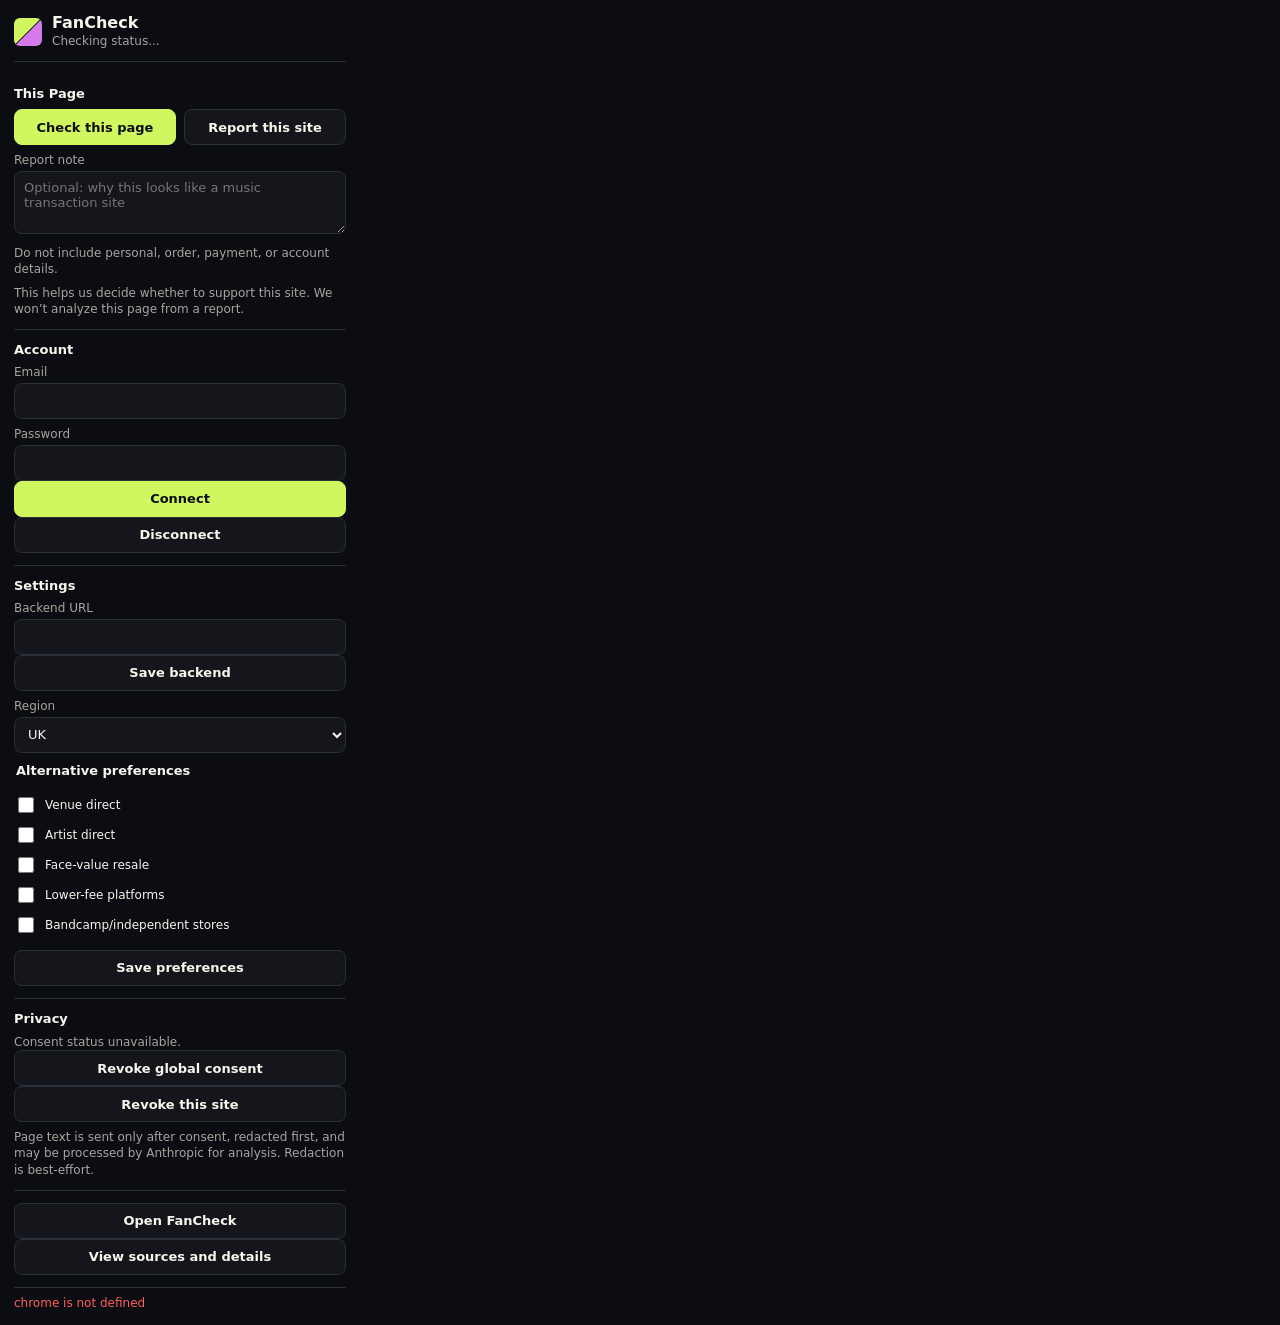
==== chrome-extension/popup.html @ 151faeb3 "Add FanCheck Chrome extension core" ====
<!doctype html>
<html lang="en">
<head>
  <meta charset="utf-8">
  <meta name="viewport" content="width=device-width, initial-scale=1">
  <title>FanCheck</title>
  <link rel="stylesheet" href="styles.css">
</head>
<body class="fancheck-popup">
  <main class="popup-shell">
    <header class="popup-header">
      <span class="fancheck-mark" aria-hidden="true"></span>
      <div>
        <h1>FanCheck</h1>
        <p id="connection-status">Checking status...</p>
      </div>
    </header>

    <section class="popup-section" aria-labelledby="actions-title">
      <h2 id="actions-title">This Page</h2>
      <div class="popup-actions">
        <button id="check-page" class="fancheck-btn fancheck-btn-primary" type="button">Check this page</button>
        <button id="report-site" class="fancheck-btn fancheck-btn-secondary" type="button">Report this site</button>
      </div>
      <label for="report-note">Report note</label>
      <textarea id="report-note" maxlength="500" rows="3" placeholder="Optional: why this looks like a music transaction site"></textarea>
      <p class="popup-help">Do not include personal, order, payment, or account details.</p>
      <p class="popup-help">This helps us decide whether to support this site. We won’t analyze this page from a report.</p>
    </section>

    <section class="popup-section" aria-labelledby="account-title">
      <h2 id="account-title">Account</h2>
      <form id="login-form">
        <label for="email">Email</label>
        <input id="email" name="email" type="email" autocomplete="email">
        <label for="password">Password</label>
        <input id="password" name="password" type="password" autocomplete="current-password">
        <button class="fancheck-btn fancheck-btn-primary fancheck-full" type="submit">Connect</button>
      </form>
      <button id="disconnect" class="fancheck-btn fancheck-btn-secondary fancheck-full" type="button">Disconnect</button>
    </section>

    <section class="popup-section" aria-labelledby="settings-title">
      <h2 id="settings-title">Settings</h2>
      <label for="backend-url">Backend URL</label>
      <input id="backend-url" type="url" spellcheck="false">
      <button id="save-backend" class="fancheck-btn fancheck-btn-secondary fancheck-full" type="button">Save backend</button>

      <label for="region">Region</label>
      <select id="region">
        <option value="UK">UK</option>
        <option value="US">US</option>
        <option value="EU">EU</option>
        <option value="Other">Other</option>
      </select>
      <fieldset>
        <legend>Alternative preferences</legend>
        <label class="checkbox"><input type="checkbox" value="venue" name="alternative"> Venue direct</label>
        <label class="checkbox"><input type="checkbox" value="artist_direct" name="alternative"> Artist direct</label>
        <label class="checkbox"><input type="checkbox" value="face_value_resale" name="alternative"> Face-value resale</label>
        <label class="checkbox"><input type="checkbox" value="lower_fee_platform" name="alternative"> Lower-fee platforms</label>
        <label class="checkbox"><input type="checkbox" value="independent_store" name="alternative"> Bandcamp/independent stores</label>
      </fieldset>
      <button id="save-preferences" class="fancheck-btn fancheck-btn-secondary fancheck-full" type="button">Save preferences</button>
    </section>

    <section class="popup-section" aria-labelledby="privacy-title">
      <h2 id="privacy-title">Privacy</h2>
      <p id="consent-status" class="popup-help">Consent status unavailable.</p>
      <button id="revoke-global" class="fancheck-btn fancheck-btn-secondary fancheck-full" type="button">Revoke global consent</button>
      <button id="revoke-site" class="fancheck-btn fancheck-btn-secondary fancheck-full" type="button">Revoke this site</button>
      <p class="popup-help">Page text is sent only after consent, redacted first, and may be processed by Anthropic for analysis. Redaction is best-effort.</p>
    </section>

    <section class="popup-section">
      <button id="open-fancheck" class="fancheck-btn fancheck-btn-secondary fancheck-full" type="button">Open FanCheck</button>
      <button id="open-detail" class="fancheck-btn fancheck-btn-secondary fancheck-full" type="button">View sources and details</button>
    </section>

    <p id="status-message" class="popup-status" aria-live="polite"></p>
  </main>
  <script src="popup.js"></script>
</body>
</html>
---- chrome-extension/styles.css ----
:root {
  --fancheck-bg: #0b0d13;
  --fancheck-surface: #14161c;
  --fancheck-surface-2: #1c1f27;
  --fancheck-text: #f7f5ec;
  --fancheck-muted: #a7a59c;
  --fancheck-border: #2b2e36;
  --fancheck-primary: #d1f760;
  --fancheck-accent: #d57aea;
  --fancheck-danger: #ff5f5b;
  --fancheck-warning: #ffc93b;
  --fancheck-focus: #d1f760;
}

.fancheck-overlay,
.fancheck-overlay *,
#fancheck-consent-dialog,
#fancheck-consent-dialog *,
.fancheck-popup,
.fancheck-popup * {
  box-sizing: border-box;
  font-family: ui-sans-serif, system-ui, -apple-system, BlinkMacSystemFont, "Segoe UI", sans-serif;
  letter-spacing: 0;
}

.fancheck-overlay {
  position: fixed;
  right: 18px;
  bottom: 18px;
  width: min(360px, calc(100vw - 28px));
  max-height: min(720px, calc(100vh - 36px));
  overflow: auto;
  z-index: 2147483647;
  background: var(--fancheck-bg);
  color: var(--fancheck-text);
  border: 1px solid var(--fancheck-border);
  border-radius: 8px;
  box-shadow: 0 24px 64px rgba(0, 0, 0, 0.42);
  padding: 16px;
  animation: fancheck-slide-up 180ms ease;
}

.fancheck-overlay.fancheck-compact {
  right: 18px;
  bottom: auto;
  top: 18px;
}

.fancheck-header,
.popup-header {
  display: flex;
  align-items: center;
  gap: 10px;
}

.fancheck-header {
  padding-right: 32px;
  margin-bottom: 14px;
}

.fancheck-mark {
  width: 28px;
  height: 28px;
  border-radius: 6px;
  background:
    linear-gradient(135deg, var(--fancheck-primary) 0 48%, transparent 49%),
    linear-gradient(315deg, var(--fancheck-accent) 0 48%, var(--fancheck-surface-2) 49%);
  flex: 0 0 auto;
}

.fancheck-header strong,
.popup-header h1 {
  display: block;
  color: var(--fancheck-text);
  font-size: 16px;
  font-weight: 800;
  line-height: 1.1;
  margin: 0;
}

.fancheck-header span,
.popup-header p {
  display: block;
  color: var(--fancheck-muted);
  font-size: 12px;
  line-height: 1.3;
  margin: 2px 0 0;
}

.fancheck-close {
  position: absolute;
  top: 10px;
  right: 10px;
  width: 30px;
  height: 30px;
  border: 1px solid var(--fancheck-border);
  border-radius: 8px;
  background: var(--fancheck-surface);
  color: var(--fancheck-text);
  font-size: 20px;
  line-height: 1;
}

.fancheck-body h2 {
  color: var(--fancheck-text);
  font-size: 18px;
  line-height: 1.22;
  margin: 0 0 8px;
}

.fancheck-body h3 {
  color: var(--fancheck-text);
  font-size: 13px;
  margin: 14px 0 8px;
}

.fancheck-muted,
.fancheck-footer {
  color: var(--fancheck-muted);
  font-size: 13px;
  line-height: 1.45;
  margin: 8px 0;
}

.fancheck-footer {
  font-size: 11px;
  margin-bottom: 0;
}

.fancheck-actions {
  display: flex;
  gap: 8px;
  margin: 14px 0 8px;
}

.fancheck-btn {
  appearance: none;
  border-radius: 8px;
  border: 1px solid var(--fancheck-border);
  min-height: 36px;
  padding: 8px 12px;
  font-size: 13px;
  font-weight: 700;
  cursor: pointer;
}

.fancheck-btn-primary {
  background: var(--fancheck-primary);
  color: #0b0d13;
  border-color: var(--fancheck-primary);
}

.fancheck-btn-secondary {
  background: var(--fancheck-surface);
  color: var(--fancheck-text);
}

.fancheck-full {
  width: 100%;
}

.fancheck-rows {
  border: 1px solid var(--fancheck-border);
  border-radius: 8px;
  overflow: hidden;
  margin: 12px 0;
}

.fancheck-row {
  display: flex;
  justify-content: space-between;
  gap: 12px;
  padding: 9px 10px;
  background: var(--fancheck-surface);
  border-bottom: 1px solid var(--fancheck-border);
  color: var(--fancheck-muted);
  font-size: 12px;
}

.fancheck-row:last-child {
  border-bottom: 0;
}

.fancheck-row strong {
  color: var(--fancheck-text);
  text-align: right;
}

.fancheck-pill {
  display: inline-flex;
  align-items: center;
  border-radius: 999px;
  padding: 4px 9px;
  font-size: 12px;
  font-weight: 700;
  background: var(--fancheck-surface-2);
  color: var(--fancheck-text);
}

.fancheck-pill-high {
  background: rgba(209, 247, 96, 0.16);
  color: var(--fancheck-primary);
}

.fancheck-pill-medium {
  background: rgba(255, 201, 59, 0.16);
  color: var(--fancheck-warning);
}

.fancheck-pill-low {
  background: rgba(255, 95, 91, 0.16);
  color: var(--fancheck-danger);
}

.fancheck-warning {
  border: 1px solid rgba(255, 201, 59, 0.34);
  border-left: 4px solid var(--fancheck-warning);
  border-radius: 8px;
  background: rgba(255, 201, 59, 0.1);
  color: var(--fancheck-text);
  font-size: 13px;
  line-height: 1.4;
  padding: 10px;
  margin: 10px 0;
}

.fancheck-alternatives {
  margin: 12px 0;
}

.fancheck-alt {
  display: block;
  border-left: 3px solid var(--fancheck-primary);
  background: var(--fancheck-surface);
  color: var(--fancheck-text);
  border-radius: 6px;
  padding: 9px 10px;
  margin-top: 8px;
  text-decoration: none;
}

.fancheck-alt strong,
.fancheck-alt span {
  display: block;
}

.fancheck-alt span {
  color: var(--fancheck-muted);
  font-size: 12px;
  line-height: 1.35;
  margin-top: 2px;
}

#fancheck-consent-dialog {
  position: fixed;
  inset: 0;
  z-index: 2147483647;
  display: grid;
  place-items: center;
  background: rgba(11, 13, 19, 0.62);
  padding: 18px;
}

.fancheck-consent-panel {
  width: min(420px, 100%);
  background: var(--fancheck-bg);
  color: var(--fancheck-text);
  border: 1px solid var(--fancheck-border);
  border-radius: 8px;
  box-shadow: 0 24px 64px rgba(0, 0, 0, 0.45);
  padding: 18px;
}

.fancheck-consent-panel h2 {
  font-size: 18px;
  margin: 0 0 8px;
}

.fancheck-consent-panel p {
  color: var(--fancheck-muted);
  font-size: 13px;
  line-height: 1.45;
  margin: 0 0 14px;
}

.fancheck-consent-actions {
  display: grid;
  gap: 8px;
}

.fancheck-popup {
  width: 360px;
  min-height: 520px;
  margin: 0;
  background: var(--fancheck-bg);
  color: var(--fancheck-text);
}

.popup-shell {
  padding: 14px;
}

.popup-header {
  padding-bottom: 12px;
  border-bottom: 1px solid var(--fancheck-border);
  margin-bottom: 12px;
}

.popup-section {
  padding: 12px 0;
  border-bottom: 1px solid var(--fancheck-border);
}

.popup-section h2,
.popup-section legend {
  color: var(--fancheck-text);
  font-size: 13px;
  font-weight: 800;
  margin: 0 0 8px;
}

.popup-section label {
  display: block;
  color: var(--fancheck-muted);
  font-size: 12px;
  margin: 8px 0 4px;
}

.popup-section input,
.popup-section textarea,
.popup-section select {
  width: 100%;
  border: 1px solid var(--fancheck-border);
  border-radius: 8px;
  background: var(--fancheck-surface);
  color: var(--fancheck-text);
  min-height: 36px;
  padding: 8px 9px;
  font-size: 13px;
}

.popup-section textarea {
  resize: vertical;
}

.popup-actions {
  display: grid;
  grid-template-columns: 1fr 1fr;
  gap: 8px;
}

.popup-help,
.popup-status {
  color: var(--fancheck-muted);
  font-size: 12px;
  line-height: 1.35;
  margin: 7px 0 0;
}

.popup-status.success {
  color: var(--fancheck-primary);
}

.popup-status.error {
  color: var(--fancheck-danger);
}

.checkbox {
  display: flex !important;
  align-items: center;
  gap: 8px;
  color: var(--fancheck-text) !important;
}

.checkbox input {
  width: 16px;
  min-height: 16px;
}

.fancheck-popup fieldset {
  border: 0;
  padding: 0;
  margin: 10px 0;
}

.fancheck-overlay button:focus-visible,
#fancheck-consent-dialog button:focus-visible,
.fancheck-popup button:focus-visible,
.fancheck-popup input:focus-visible,
.fancheck-popup textarea:focus-visible,
.fancheck-popup select:focus-visible,
.fancheck-popup a:focus-visible {
  outline: 2px solid var(--fancheck-focus);
  outline-offset: 2px;
}

.fancheck-overlay button:disabled,
#fancheck-consent-dialog button:disabled,
.fancheck-popup button:disabled {
  opacity: 0.5;
  cursor: not-allowed;
}

@keyframes fancheck-slide-up {
  from {
    opacity: 0;
    transform: translateY(12px);
  }
  to {
    opacity: 1;
    transform: translateY(0);
  }
}

@media (max-width: 520px) {
  .fancheck-overlay {
    right: 0;
    bottom: 0;
    width: 100vw;
    max-height: 80vh;
    border-radius: 8px 8px 0 0;
  }
}

@media (prefers-reduced-motion: reduce) {
  .fancheck-overlay {
    animation: none;
  }
}
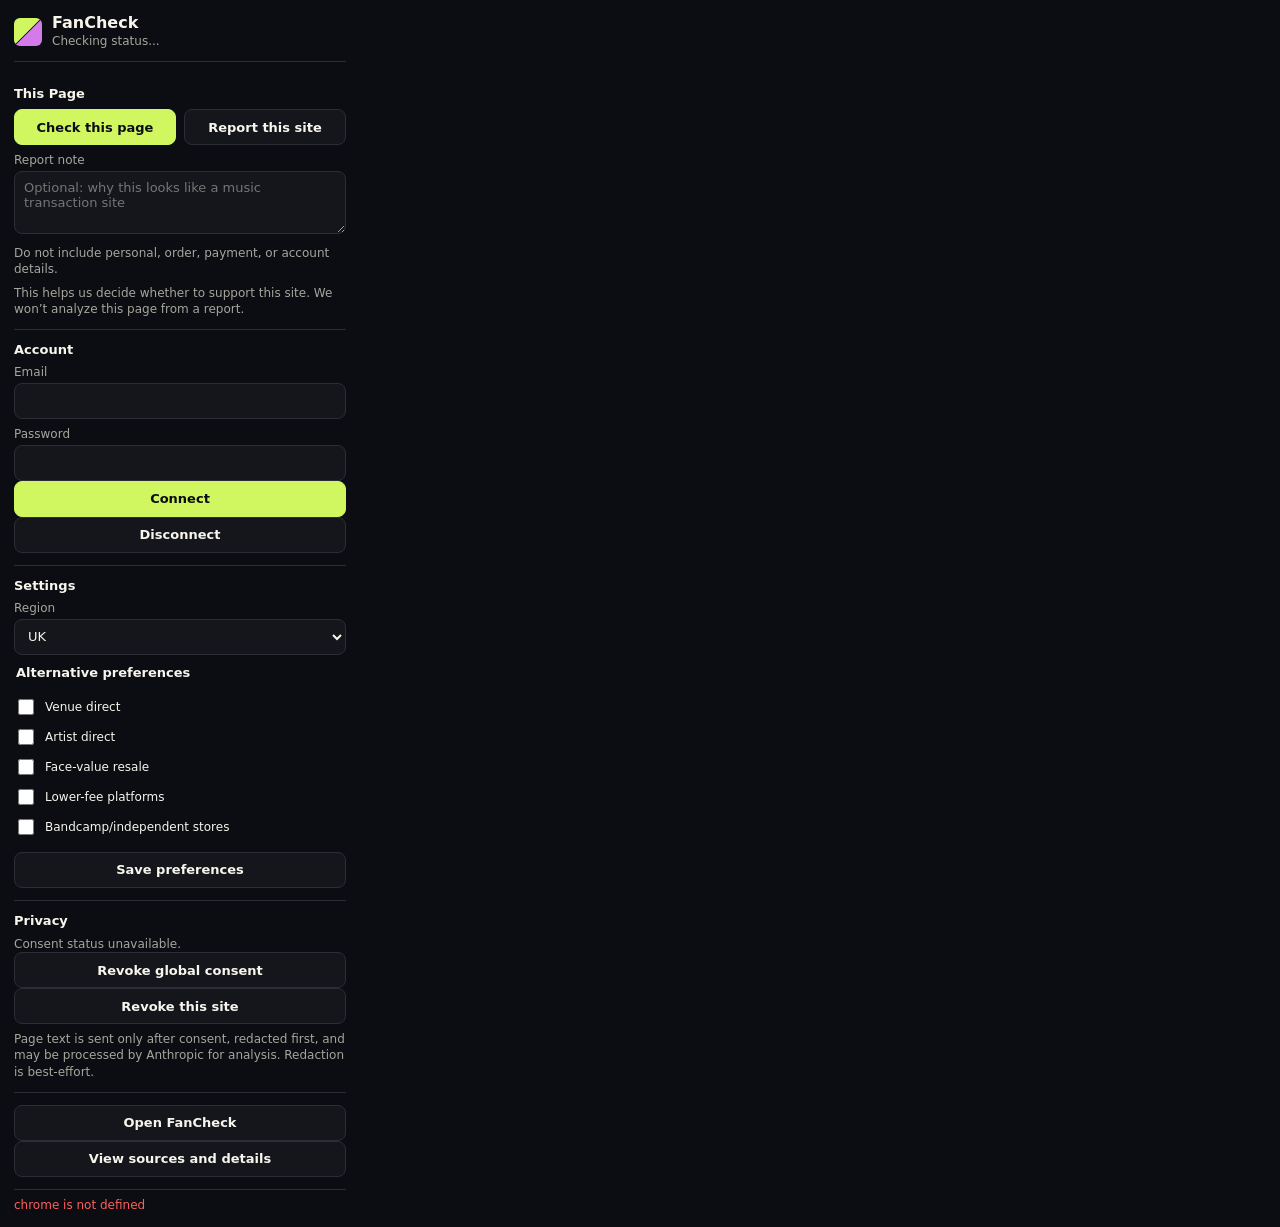
==== commit 3e682e6f: "Hide extension backend settings" ====
--- a/chrome-extension/popup.html
+++ b/chrome-extension/popup.html
@@ -42,10 +42,6 @@
 
     <section class="popup-section" aria-labelledby="settings-title">
       <h2 id="settings-title">Settings</h2>
-      <label for="backend-url">Backend URL</label>
-      <input id="backend-url" type="url" spellcheck="false">
-      <button id="save-backend" class="fancheck-btn fancheck-btn-secondary fancheck-full" type="button">Save backend</button>
-
       <label for="region">Region</label>
       <select id="region">
         <option value="UK">UK</option>
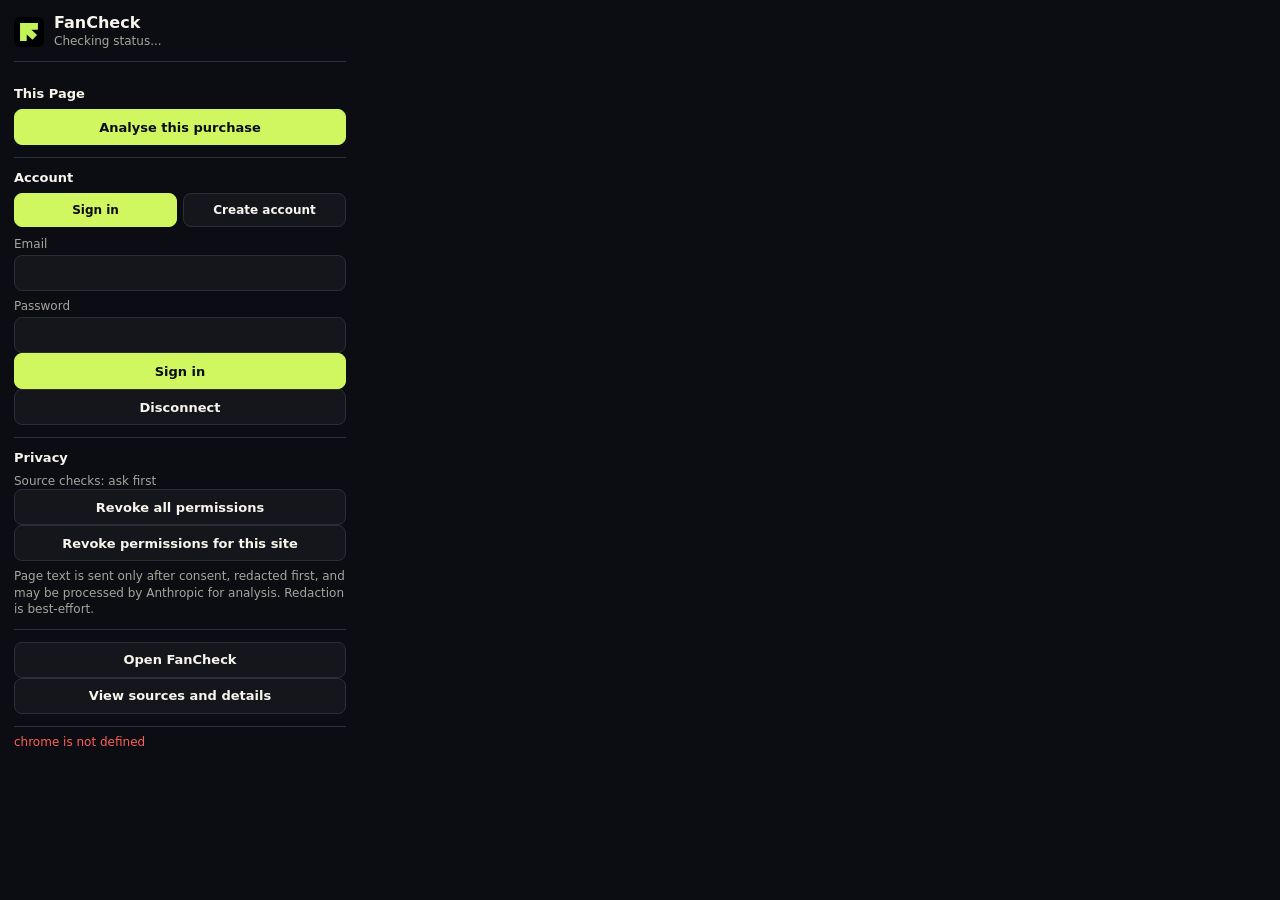
==== commit 43fa64be: "Refine FanCheck popup UX" ====
--- a/chrome-extension/popup.html
+++ b/chrome-extension/popup.html
@@ -9,7 +9,7 @@
 <body class="fancheck-popup">
   <main class="popup-shell">
     <header class="popup-header">
-      <span class="fancheck-mark" aria-hidden="true"></span>
+      <img class="fancheck-logo" src="icons/fancheck-logo.svg" alt="" aria-hidden="true">
       <div>
         <h1>FanCheck</h1>
         <p id="connection-status">Checking status...</p>
@@ -18,53 +18,43 @@
 
     <section class="popup-section" aria-labelledby="actions-title">
       <h2 id="actions-title">This Page</h2>
-      <div class="popup-actions">
-        <button id="check-page" class="fancheck-btn fancheck-btn-primary" type="button">Check this page</button>
-        <button id="report-site" class="fancheck-btn fancheck-btn-secondary" type="button">Report this site</button>
+      <button id="check-page" class="fancheck-btn fancheck-btn-primary fancheck-full" type="button">Analyse this purchase</button>
+
+      <div id="analysis-failure" class="popup-callout" hidden>
+        <p>FanCheck could not analyse this page yet.</p>
+        <button id="show-suggest-site" class="fancheck-btn fancheck-btn-secondary fancheck-full" type="button">Suggest this site</button>
       </div>
-      <label for="report-note">Report note</label>
-      <textarea id="report-note" maxlength="500" rows="3" placeholder="Optional: why this looks like a music transaction site"></textarea>
-      <p class="popup-help">Do not include personal, order, payment, or account details.</p>
-      <p class="popup-help">This helps us decide whether to support this site. We won’t analyze this page from a report.</p>
+
+      <div id="suggest-site-panel" class="popup-suggest" hidden>
+        <p class="popup-help">Think FanCheck should work here? Send the site name and a short note. We’ll review it before enabling analysis.</p>
+        <label for="report-note">Optional note</label>
+        <textarea id="report-note" maxlength="500" rows="3" placeholder="Why should FanCheck support this site?"></textarea>
+        <p class="popup-help">Do not include personal, order, payment, or account details.</p>
+        <button id="send-suggestion" class="fancheck-btn fancheck-btn-secondary fancheck-full" type="button">Send suggestion</button>
+      </div>
     </section>
 
     <section class="popup-section" aria-labelledby="account-title">
       <h2 id="account-title">Account</h2>
+      <div class="popup-segments" role="tablist" aria-label="Account mode">
+        <button id="mode-signin" class="popup-segment active" type="button" aria-pressed="true">Sign in</button>
+        <button id="mode-register" class="popup-segment" type="button" aria-pressed="false">Create account</button>
+      </div>
       <form id="login-form">
         <label for="email">Email</label>
         <input id="email" name="email" type="email" autocomplete="email">
         <label for="password">Password</label>
         <input id="password" name="password" type="password" autocomplete="current-password">
-        <button class="fancheck-btn fancheck-btn-primary fancheck-full" type="submit">Connect</button>
+        <button id="account-submit" class="fancheck-btn fancheck-btn-primary fancheck-full" type="submit">Sign in</button>
       </form>
       <button id="disconnect" class="fancheck-btn fancheck-btn-secondary fancheck-full" type="button">Disconnect</button>
     </section>
 
-    <section class="popup-section" aria-labelledby="settings-title">
-      <h2 id="settings-title">Settings</h2>
-      <label for="region">Region</label>
-      <select id="region">
-        <option value="UK">UK</option>
-        <option value="US">US</option>
-        <option value="EU">EU</option>
-        <option value="Other">Other</option>
-      </select>
-      <fieldset>
-        <legend>Alternative preferences</legend>
-        <label class="checkbox"><input type="checkbox" value="venue" name="alternative"> Venue direct</label>
-        <label class="checkbox"><input type="checkbox" value="artist_direct" name="alternative"> Artist direct</label>
-        <label class="checkbox"><input type="checkbox" value="face_value_resale" name="alternative"> Face-value resale</label>
-        <label class="checkbox"><input type="checkbox" value="lower_fee_platform" name="alternative"> Lower-fee platforms</label>
-        <label class="checkbox"><input type="checkbox" value="independent_store" name="alternative"> Bandcamp/independent stores</label>
-      </fieldset>
-      <button id="save-preferences" class="fancheck-btn fancheck-btn-secondary fancheck-full" type="button">Save preferences</button>
-    </section>
-
     <section class="popup-section" aria-labelledby="privacy-title">
       <h2 id="privacy-title">Privacy</h2>
-      <p id="consent-status" class="popup-help">Consent status unavailable.</p>
-      <button id="revoke-global" class="fancheck-btn fancheck-btn-secondary fancheck-full" type="button">Revoke global consent</button>
-      <button id="revoke-site" class="fancheck-btn fancheck-btn-secondary fancheck-full" type="button">Revoke this site</button>
+      <p id="consent-status" class="popup-help">Source checks: ask first</p>
+      <button id="revoke-global" class="fancheck-btn fancheck-btn-secondary fancheck-full" type="button">Revoke all permissions</button>
+      <button id="revoke-site" class="fancheck-btn fancheck-btn-secondary fancheck-full" type="button">Revoke permissions for this site</button>
       <p class="popup-help">Page text is sent only after consent, redacted first, and may be processed by Anthropic for analysis. Redaction is best-effort.</p>
     </section>
 
--- a/chrome-extension/styles.css
+++ b/chrome-extension/styles.css
@@ -58,13 +58,12 @@
   margin-bottom: 14px;
 }
 
-.fancheck-mark {
-  width: 28px;
-  height: 28px;
+.fancheck-logo {
+  width: 30px;
+  height: 30px;
   border-radius: 6px;
-  background:
-    linear-gradient(135deg, var(--fancheck-primary) 0 48%, transparent 49%),
-    linear-gradient(315deg, var(--fancheck-accent) 0 48%, var(--fancheck-surface-2) 49%);
+  display: block;
+  object-fit: cover;
   flex: 0 0 auto;
 }
 
@@ -349,6 +348,50 @@
   gap: 8px;
 }
 
+.popup-callout {
+  border: 1px solid var(--fancheck-border);
+  border-radius: 8px;
+  background: var(--fancheck-surface);
+  padding: 10px;
+  margin-top: 10px;
+}
+
+.popup-callout p {
+  color: var(--fancheck-text);
+  font-size: 12px;
+  line-height: 1.35;
+  margin: 0 0 8px;
+}
+
+.popup-suggest {
+  margin-top: 10px;
+}
+
+.popup-segments {
+  display: grid;
+  grid-template-columns: 1fr 1fr;
+  gap: 6px;
+  margin: 8px 0 10px;
+}
+
+.popup-segment {
+  appearance: none;
+  border: 1px solid var(--fancheck-border);
+  border-radius: 8px;
+  background: var(--fancheck-surface);
+  color: var(--fancheck-text);
+  min-height: 34px;
+  font-size: 12px;
+  font-weight: 800;
+  cursor: pointer;
+}
+
+.popup-segment.active {
+  background: var(--fancheck-primary);
+  border-color: var(--fancheck-primary);
+  color: #0b0d13;
+}
+
 .popup-help,
 .popup-status {
   color: var(--fancheck-muted);
@@ -363,6 +406,10 @@
 
 .popup-status.error {
   color: var(--fancheck-danger);
+}
+
+[hidden] {
+  display: none !important;
 }
 
 .checkbox {
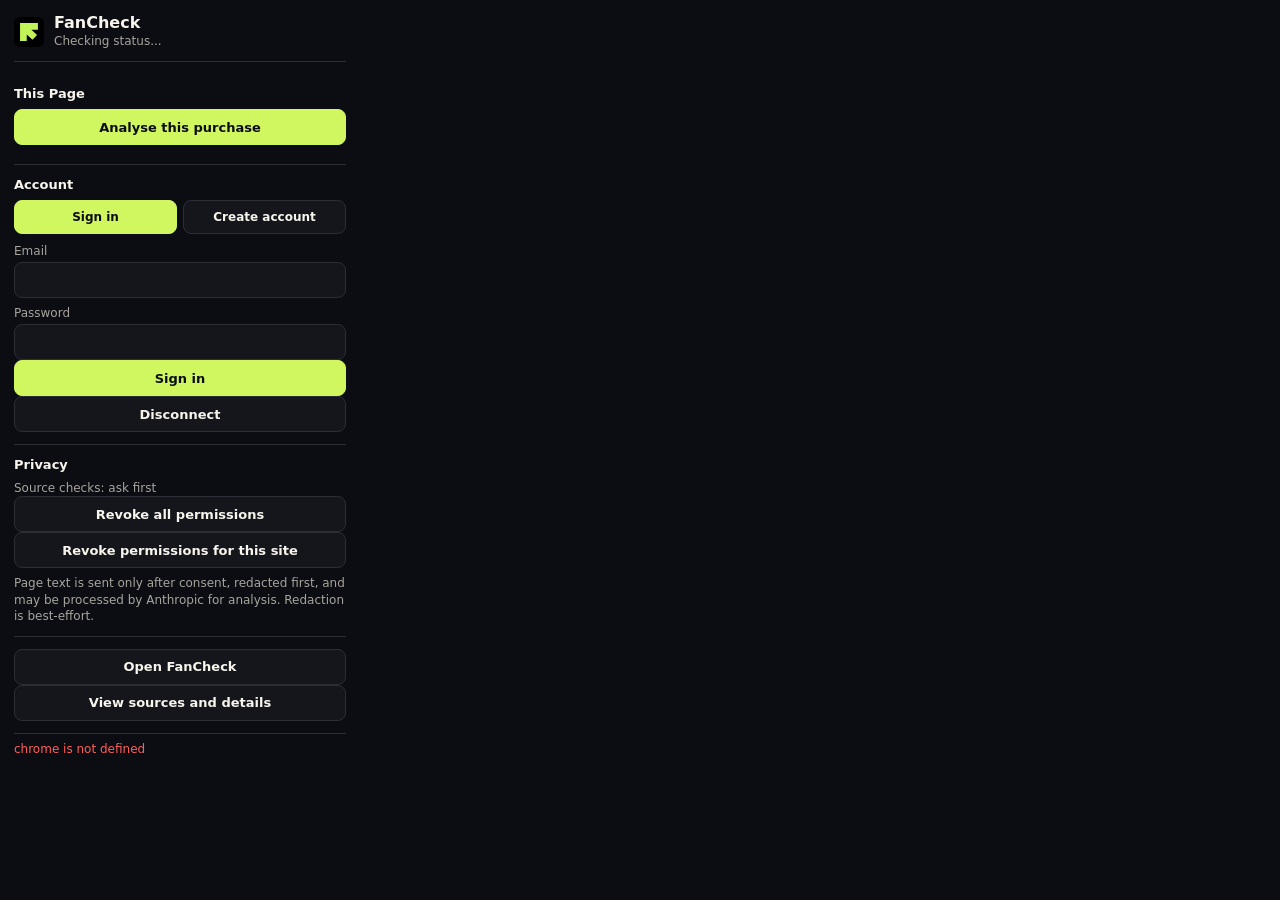
==== commit b0e0d67b: "Fix FanCheck analyse popup flow" ====
--- a/chrome-extension/popup.html
+++ b/chrome-extension/popup.html
@@ -19,6 +19,16 @@
     <section class="popup-section" aria-labelledby="actions-title">
       <h2 id="actions-title">This Page</h2>
       <button id="check-page" class="fancheck-btn fancheck-btn-primary fancheck-full" type="button">Analyse this purchase</button>
+      <p id="action-status" class="popup-action-status" aria-live="polite"></p>
+
+      <div id="popup-consent-panel" class="popup-callout" hidden>
+        <p>FanCheck can analyse this purchase by sending a short redacted text snippet to your FanCheck backend. Redaction is best-effort and the backend may use Anthropic for analysis.</p>
+        <div class="popup-consent-actions">
+          <button id="allow-all-sites" class="fancheck-btn fancheck-btn-primary" type="button">Allow for all sites</button>
+          <button id="allow-this-site" class="fancheck-btn fancheck-btn-primary" type="button">Allow for this site</button>
+          <button id="deny-consent" class="fancheck-btn fancheck-btn-secondary" type="button">Not now</button>
+        </div>
+      </div>
 
       <div id="analysis-failure" class="popup-callout" hidden>
         <p>FanCheck could not analyse this page yet.</p>
--- a/chrome-extension/styles.css
+++ b/chrome-extension/styles.css
@@ -363,6 +363,11 @@
   margin: 0 0 8px;
 }
 
+.popup-consent-actions {
+  display: grid;
+  gap: 8px;
+}
+
 .popup-suggest {
   margin-top: 10px;
 }
@@ -393,18 +398,21 @@
 }
 
 .popup-help,
-.popup-status {
+.popup-status,
+.popup-action-status {
   color: var(--fancheck-muted);
   font-size: 12px;
   line-height: 1.35;
   margin: 7px 0 0;
 }
 
-.popup-status.success {
+.popup-status.success,
+.popup-action-status.success {
   color: var(--fancheck-primary);
 }
 
-.popup-status.error {
+.popup-status.error,
+.popup-action-status.error {
   color: var(--fancheck-danger);
 }
 
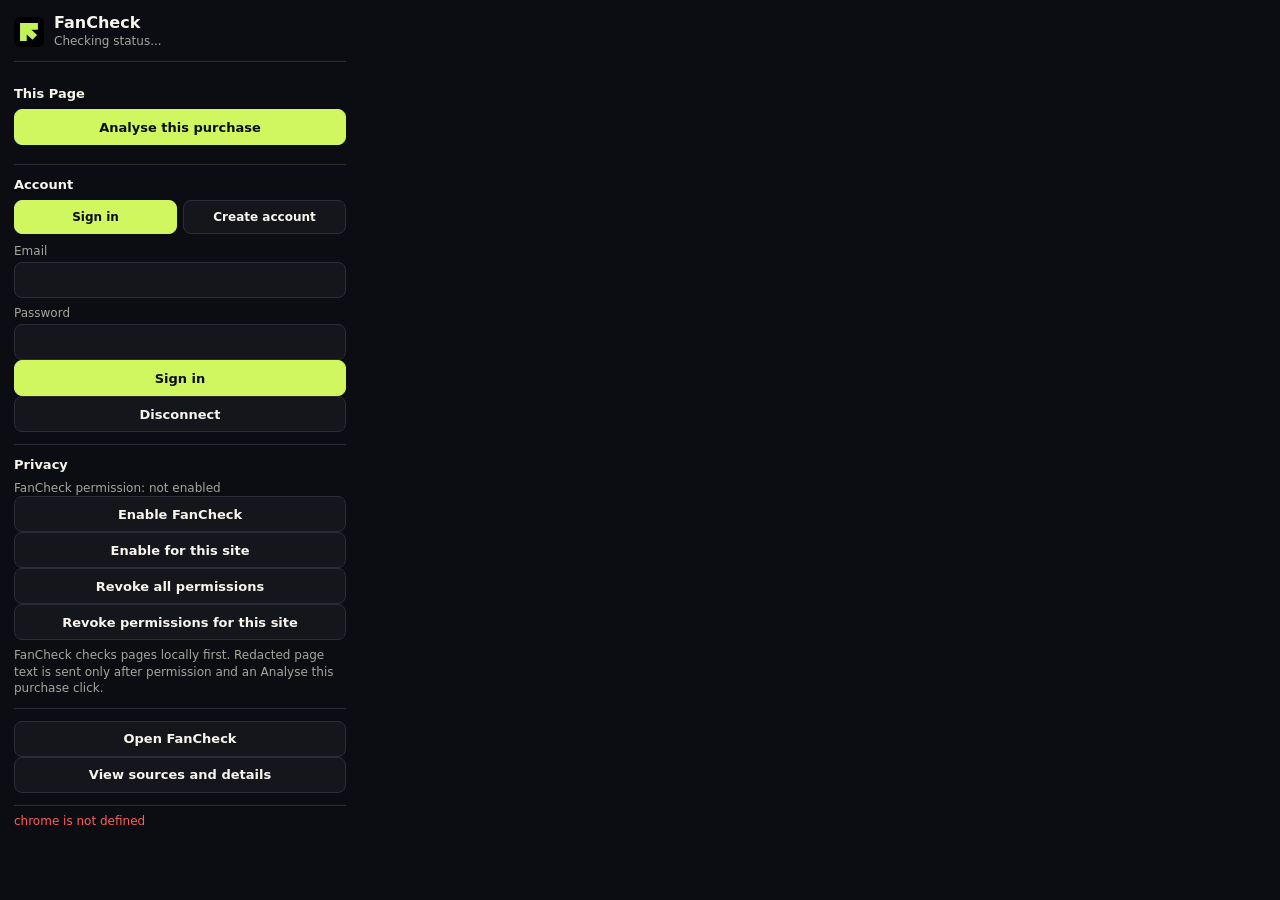
==== commit 24dc9935: "Add FanCheck preflight analysis gate" ====
--- a/chrome-extension/popup.html
+++ b/chrome-extension/popup.html
@@ -22,9 +22,9 @@
       <p id="action-status" class="popup-action-status" aria-live="polite"></p>
 
       <div id="popup-consent-panel" class="popup-callout" hidden>
-        <p>FanCheck can analyse this purchase by sending a short redacted text snippet to your FanCheck backend. Redaction is best-effort and the backend may use Anthropic for analysis.</p>
+        <p id="permission-copy" class="popup-permission-copy">FanCheck checks pages locally in your browser and may surface on supported music purchase pages. Analysis only runs when you click Analyse this purchase, which may send a redacted snippet to FanCheck and may use Anthropic. You can change this later.</p>
         <div class="popup-consent-actions">
-          <button id="allow-all-sites" class="fancheck-btn fancheck-btn-primary" type="button">Allow for all sites</button>
+          <button id="allow-all-sites" class="fancheck-btn fancheck-btn-primary" type="button">Allow FanCheck</button>
           <button id="allow-this-site" class="fancheck-btn fancheck-btn-primary" type="button">Allow for this site</button>
           <button id="deny-consent" class="fancheck-btn fancheck-btn-secondary" type="button">Not now</button>
         </div>
@@ -62,10 +62,12 @@
 
     <section class="popup-section" aria-labelledby="privacy-title">
       <h2 id="privacy-title">Privacy</h2>
-      <p id="consent-status" class="popup-help">Source checks: ask first</p>
+      <p id="consent-status" class="popup-help">FanCheck permission: not enabled</p>
+      <button id="enable-global" class="fancheck-btn fancheck-btn-secondary fancheck-full" type="button">Enable FanCheck</button>
+      <button id="enable-site" class="fancheck-btn fancheck-btn-secondary fancheck-full" type="button">Enable for this site</button>
       <button id="revoke-global" class="fancheck-btn fancheck-btn-secondary fancheck-full" type="button">Revoke all permissions</button>
       <button id="revoke-site" class="fancheck-btn fancheck-btn-secondary fancheck-full" type="button">Revoke permissions for this site</button>
-      <p class="popup-help">Page text is sent only after consent, redacted first, and may be processed by Anthropic for analysis. Redaction is best-effort.</p>
+      <p class="popup-help">FanCheck checks pages locally first. Redacted page text is sent only after permission and an Analyse this purchase click.</p>
     </section>
 
     <section class="popup-section">
